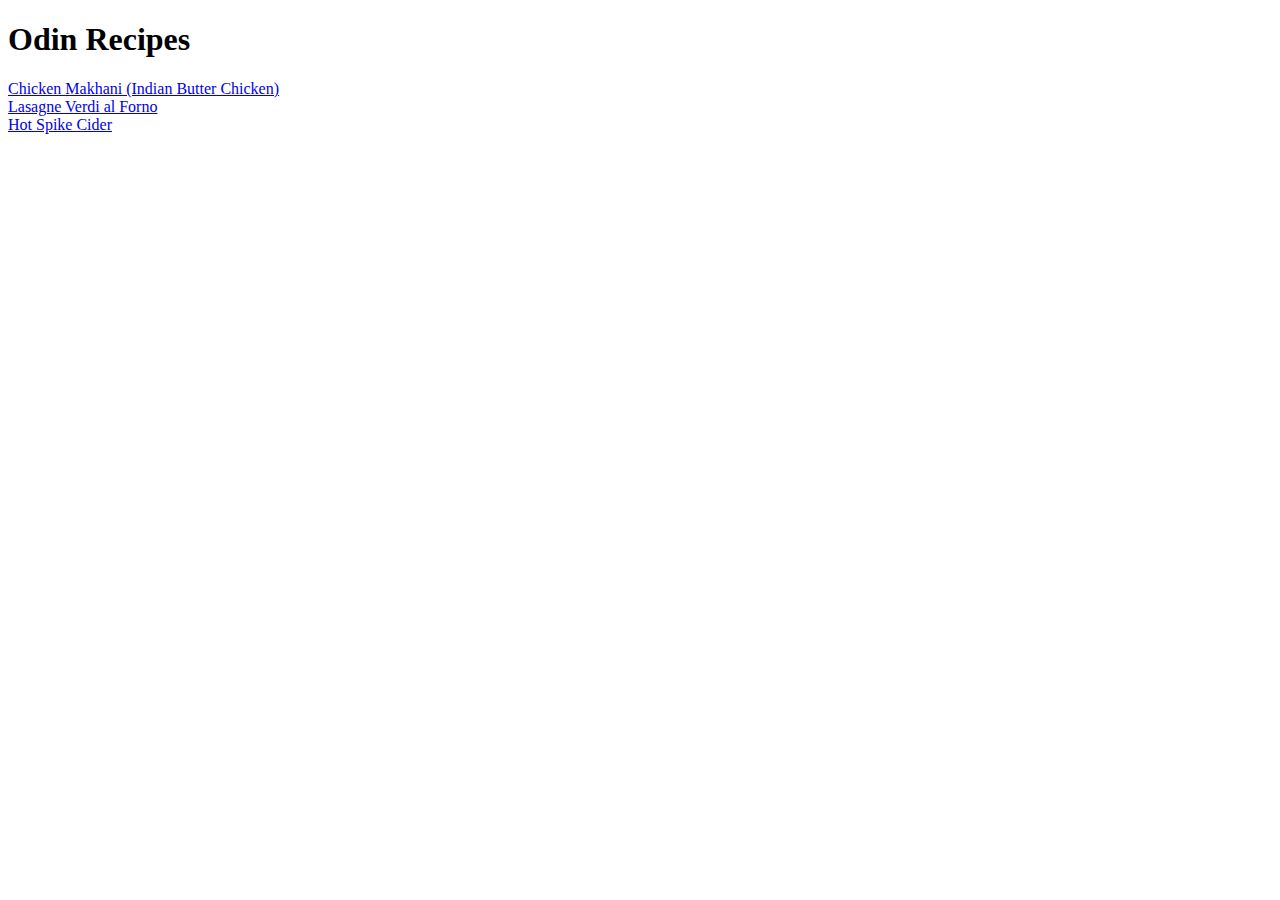
==== index.html @ 3ff2119b "Build homepage and recipe pages" ====
<!DOCTYPE html>
<html lang="en">
<head>
    <meta charset="UTF-8">
    <meta name="viewport" content="width=device-width, initial-scale=1.0">
    <title>Home Page</title>
</head>
<body>
    <h1>Odin Recipes</h1>
    <li>
        <a href="./recipes/makhani.html">Chicken Makhani (Indian Butter Chicken)</a>
    </li>
    <li>
        <a href="./recipes/lasagne.html">Lasagne Verdi al Forno</a>
    </li>
    <li>
        <a href="./recipes/cider.html">Hot Spike Cider</a>
    </li>
    
    
</body>
</html>
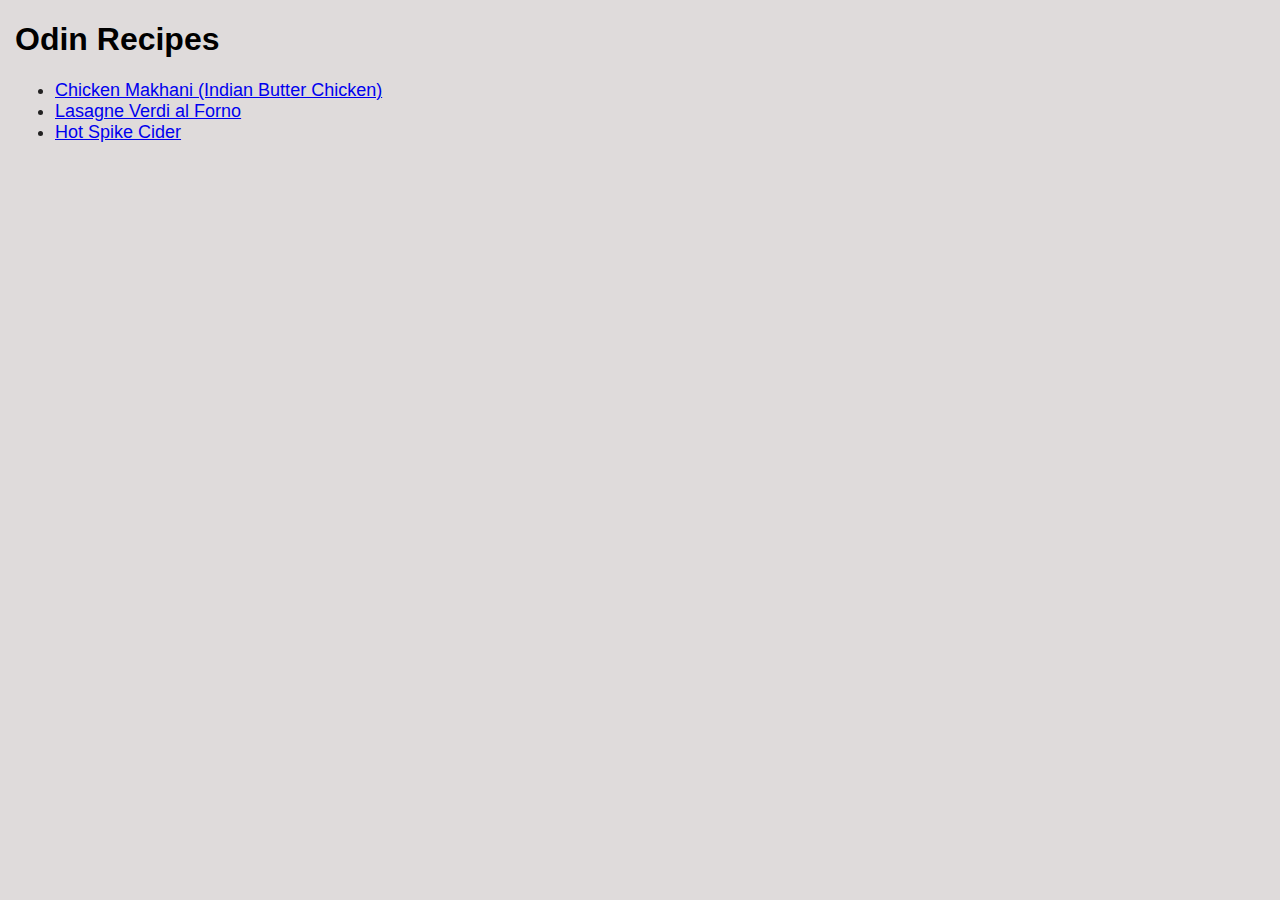
==== commit 88d874cf: "Added some CSS styling" ====
--- a/index.html
+++ b/index.html
@@ -3,19 +3,23 @@
 <head>
     <meta charset="UTF-8">
     <meta name="viewport" content="width=device-width, initial-scale=1.0">
+    <link rel="stylesheet" href="style.css">
     <title>Home Page</title>
 </head>
 <body>
     <h1>Odin Recipes</h1>
-    <li>
-        <a href="./recipes/makhani.html">Chicken Makhani (Indian Butter Chicken)</a>
-    </li>
-    <li>
-        <a href="./recipes/lasagne.html">Lasagne Verdi al Forno</a>
-    </li>
-    <li>
-        <a href="./recipes/cider.html">Hot Spike Cider</a>
-    </li>
+    <ul class="hoverlink">
+        <li>
+            <a href="./recipes/makhani.html">Chicken Makhani (Indian Butter Chicken)</a>
+        </li>
+        <li>
+            <a href="./recipes/lasagne.html">Lasagne Verdi al Forno</a>
+        </li>
+        <li>
+            <a href="./recipes/cider.html">Hot Spike Cider</a>
+        </li>
+    </ul>
+    
     
     
 </body>
--- a/style.css
+++ b/style.css
@@ -0,0 +1,26 @@
+
+* {
+    font-family: Arial, Helvetica, sans-serif;
+    background-color: rgb(223, 219, 219);
+}
+
+body {
+    margin: 15px 100px 0px 15px;
+}
+
+li {
+    font-size: large;
+    color: rgb(34, 33, 33);
+
+}
+
+.hoverlink a:hover {
+    background-color: antiquewhite;
+    font-weight: bold;
+    font-size: large;
+}
+
+img {
+    width: 300px;
+    height: auto;
+}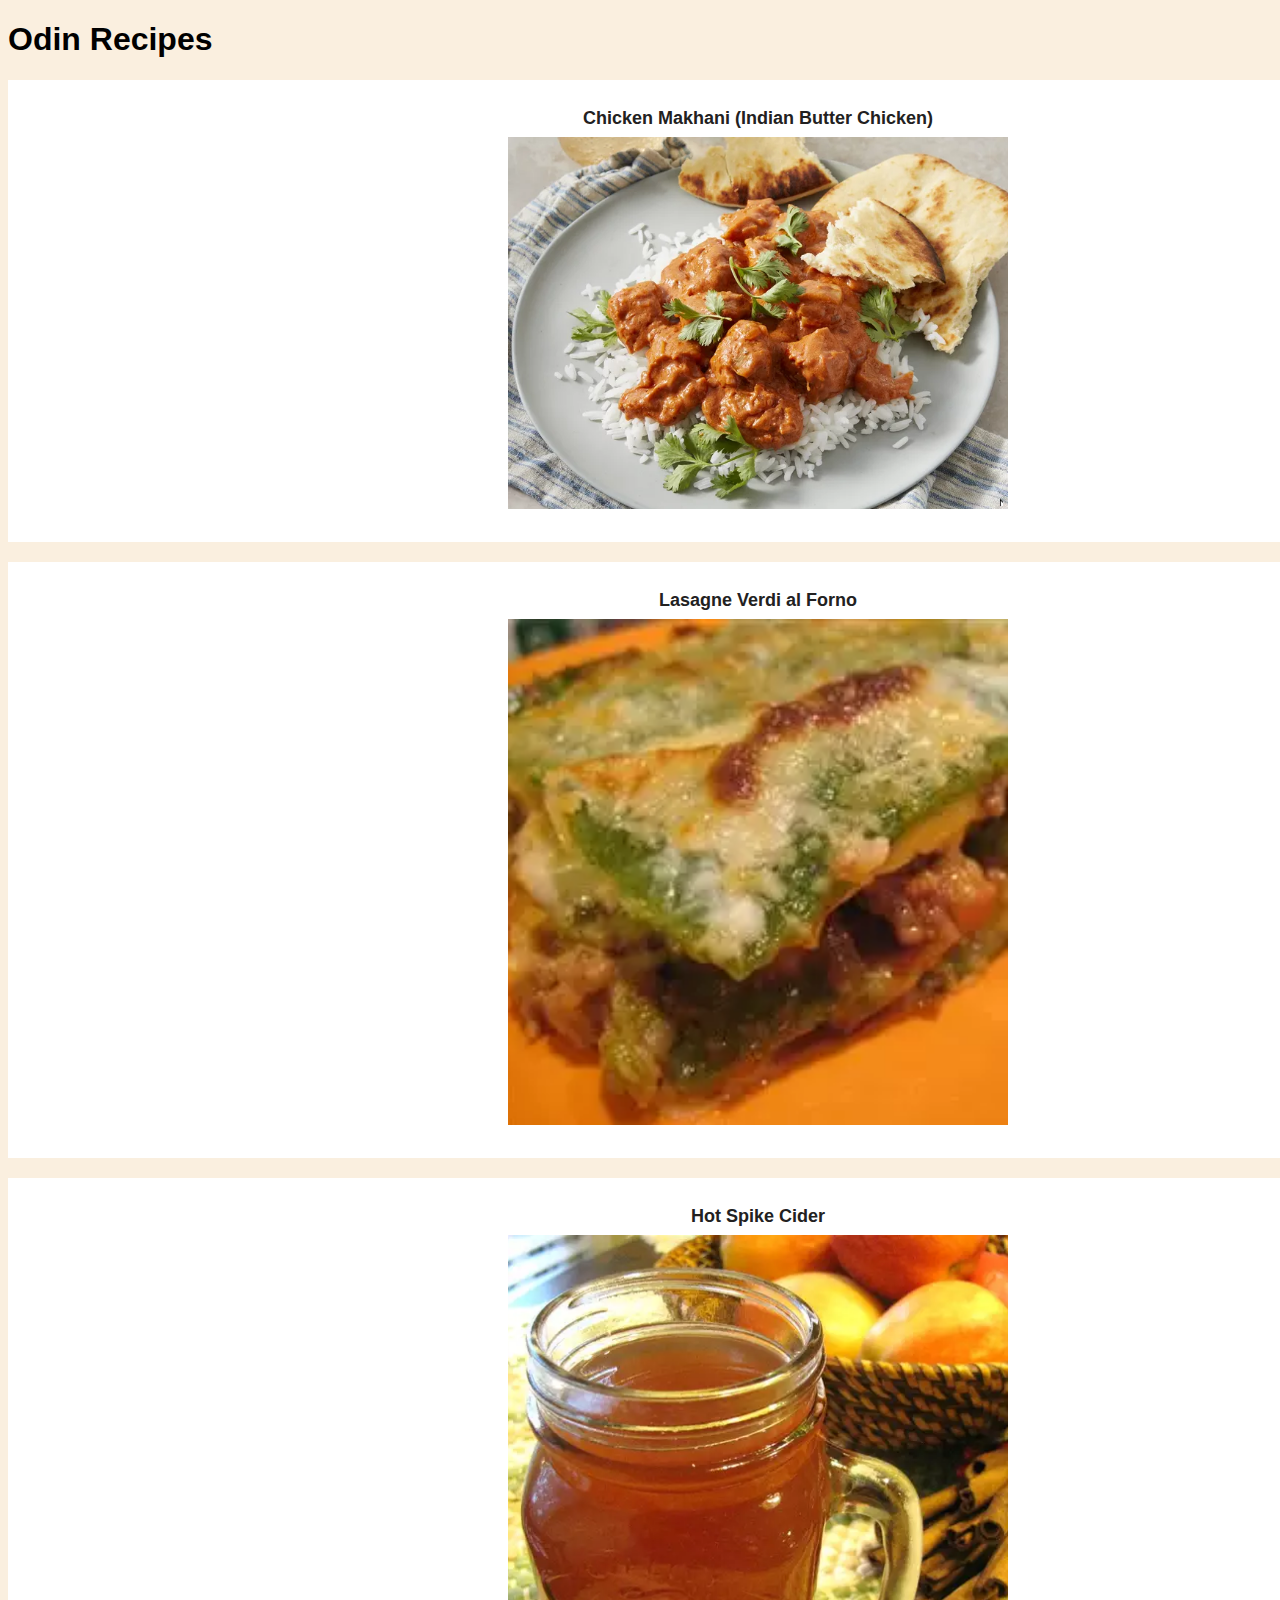
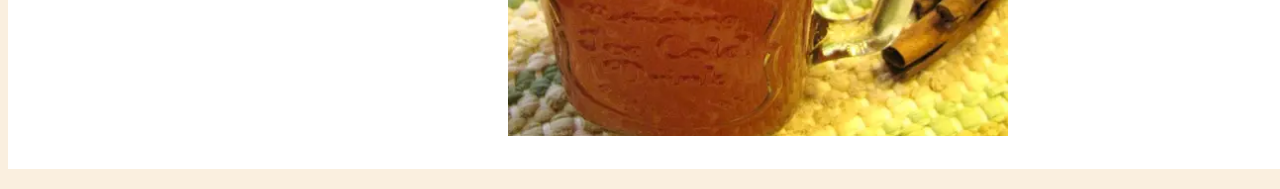
==== commit 766eeeda: "Added CSS box model to index.html" ====
--- a/index.html
+++ b/index.html
@@ -3,22 +3,40 @@
 <head>
     <meta charset="UTF-8">
     <meta name="viewport" content="width=device-width, initial-scale=1.0">
-    <link rel="stylesheet" href="style.css">
+    <link rel="stylesheet" href="style_index.css">
     <title>Home Page</title>
 </head>
 <body>
-    <h1>Odin Recipes</h1>
-    <ul class="hoverlink">
-        <li>
-            <a href="./recipes/makhani.html">Chicken Makhani (Indian Butter Chicken)</a>
-        </li>
-        <li>
-            <a href="./recipes/lasagne.html">Lasagne Verdi al Forno</a>
-        </li>
-        <li>
-            <a href="./recipes/cider.html">Hot Spike Cider</a>
-        </li>
-    </ul>
+    <div class="container">
+        <h1>Odin Recipes</h1>
+        <ul class="hoverlink">
+            <li>
+                <div class="box link">
+                    <a href="./recipes/makhani.html">Chicken Makhani (Indian Butter Chicken)</a>
+                </div>
+                <div class="box image">
+                    <img src="./images/makhani.png" alt="Chicken Makhani picture">
+                </div>
+            </li>
+            <li>
+                <div class="box link">
+                    <a href="./recipes/lasagne.html">Lasagne Verdi al Forno</a>
+                </div>
+                <div class="box image">
+                    <img src="./images/lasagne.png" alt="Lasagne Verdi al Forno picture">
+                </div>
+            </li>
+            <li>
+                <div class="box link">
+                    <a href="./recipes/cider.html">Hot Spike Cider</a>
+                </div>
+                <div class="box image">
+                    <img src="./images/cider.png" alt="Hoy Spike Cider picture">
+                </div>
+            </li>
+        </ul>
+    </div>
+    
     
     
     
--- a/style_index.css
+++ b/style_index.css
@@ -0,0 +1,50 @@
+
+* {
+    font-family: Arial, Helvetica, sans-serif;
+}
+
+body {
+    background-color: rgb(250, 239, 223);
+}
+
+.container {
+    width: 1500px;
+    height: auto;
+    margin: 0 auto;
+}
+
+.box {
+    margin: 8px 0px;
+}
+
+img {
+    width: 500px;
+    height: auto;
+}
+
+.hoverlink {
+    list-style: none;
+    padding: 0px;
+}
+
+
+.hoverlink li {
+    font-size: large;
+    color: rgb(34, 33, 33);
+    margin: 20px 0;
+    padding: 20px 8px;
+    background-color:white;
+    text-align: center;
+
+}
+
+.hoverlink li:hover {
+    background-color: rgb(223, 216, 216);
+}
+
+.hoverlink li a {
+    text-decoration: none;
+    color: inherit;
+    font-weight: bold;
+    
+}